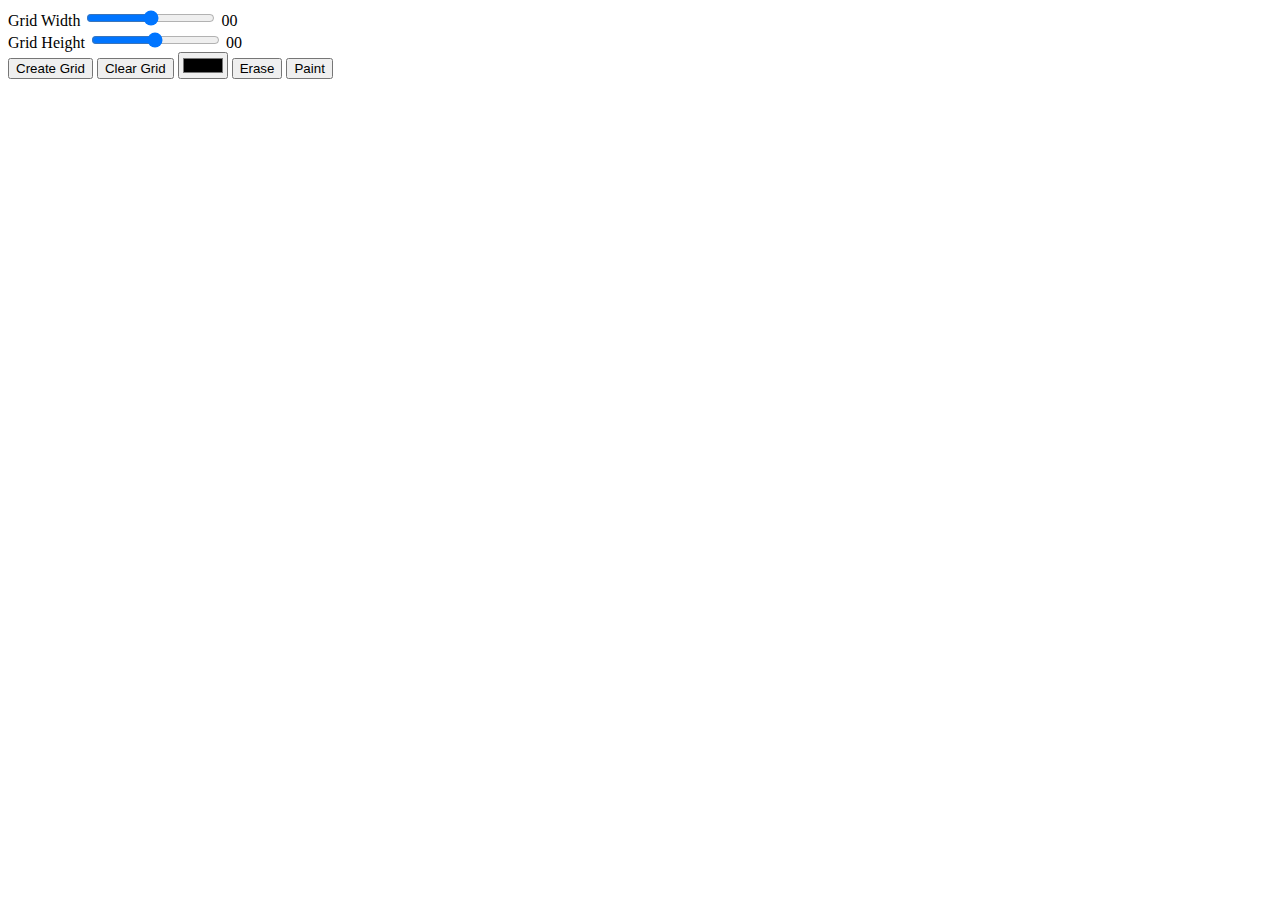
==== #DAY-2/index.html @ 9823f208 "pixel keyboard structure" ====
<!DOCTYPE html>
<html lang="en">

<head>
    <meta charset="UTF-8">
    <meta http-equiv="X-UA-Compatible" content="IE=edge">
    <meta name="viewport" content="width=device-width, initial-scale=1.0">
    <link rel="stylesheet" href="style.css">
    <title>#1 - Pixel Art Generator | AsmrProg</title>
</head>

<body>

    <div class="wrapper">
        <div class="options">
            <div class="opt-wrapper">
                <div class="slider">
                    <label for="width-range">Grid Width</label>
                    <input type="range" id="width-range" min="1" max="35">
                    <span id="width-value">00</span>
                </div>
                <div class="slider">
                    <label for="height-range">Grid Height</label>
                    <input type="range" id="height-range" min="1" max="35">
                    <span id="height-value">00</span>
                </div>
            </div>

            <div class="opt-wrapper">
                <button id="submit-grid">Create Grid</button>
                <button id="clear-grid">Clear Grid</button>
                <input type="color" id="color-input">
                <button id="erase-btn">Erase</button>
                <button id="paint-btn">Paint</button>
            </div>

        </div>
        <div class="container"></div>
    </div>




    <script src="index.js"></script>
</body>

</html>
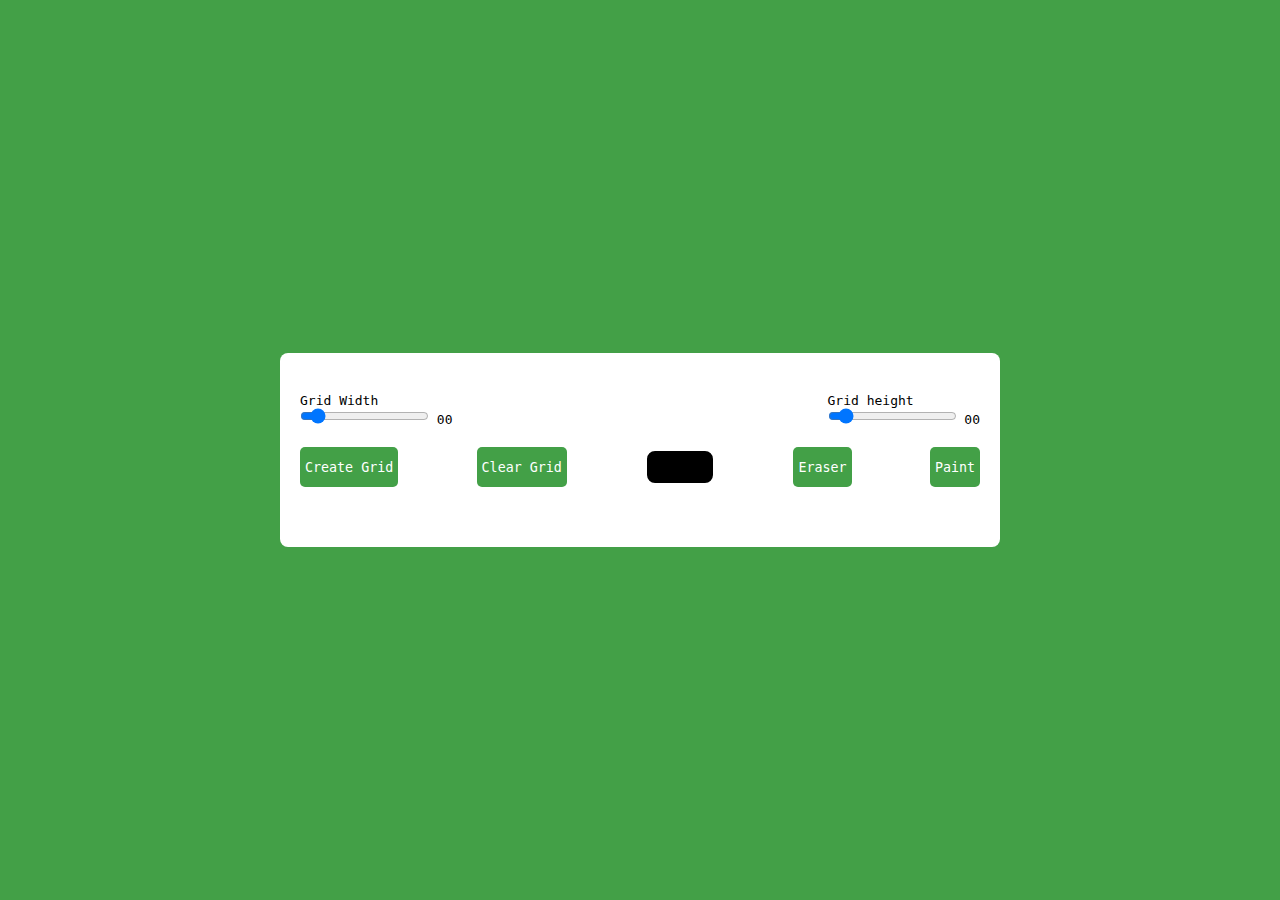
==== commit 5213f3ec: "day 2 final confirm structure" ====
--- a/#DAY-2/index.html
+++ b/#DAY-2/index.html
@@ -1,47 +1,46 @@
 <!DOCTYPE html>
 <html lang="en">
-
 <head>
     <meta charset="UTF-8">
-    <meta http-equiv="X-UA-Compatible" content="IE=edge">
     <meta name="viewport" content="width=device-width, initial-scale=1.0">
+    <title>pixel editor</title>
     <link rel="stylesheet" href="style.css">
-    <title>#1 - Pixel Art Generator | AsmrProg</title>
 </head>
-
 <body>
+    
 
     <div class="wrapper">
-        <div class="options">
+        <div class="option">
+
             <div class="opt-wrapper">
                 <div class="slider">
-                    <label for="width-range">Grid Width</label>
-                    <input type="range" id="width-range" min="1" max="35">
-                    <span id="width-value">00</span>
+                    <label for="width-range" >Grid Width</label>
+                    <input type="range" id="width-range" min="1" max="100" value="10"></input>
+                    <spam id="width-value">00</spam>
                 </div>
+
                 <div class="slider">
-                    <label for="height-range">Grid Height</label>
-                    <input type="range" id="height-range" min="1" max="35">
-                    <span id="height-value">00</span>
+                    <label for="height-range" >Grid height</label>
+                    <input type="range" id="height-rane" min="1" max="100" value="10"></input>
+                    <spam id="height-value">00</spam>
                 </div>
             </div>
 
             <div class="opt-wrapper">
-                <button id="submit-grid">Create Grid</button>
+                <button id="summit-grid" >Create Grid</button>
                 <button id="clear-grid">Clear Grid</button>
-                <input type="color" id="color-input">
-                <button id="erase-btn">Erase</button>
+                <input type="color" id="color-picker"></input>
+                <button id="eraser-btn">Eraser</button>
                 <button id="paint-btn">Paint</button>
             </div>
+        </div>
+        <div class="container">
 
         </div>
-        <div class="container"></div>
     </div>
 
 
 
-
-    <script src="index.js"></script>
+    <script type="text/javascript" src="script.js"></script>
 </body>
-
 </html>--- a/#DAY-2/style.css
+++ b/#DAY-2/style.css
@@ -0,0 +1,83 @@
+*{
+    padding: 0;
+    margin: 0;
+    box-sizing: border-box;
+    font-family: monospace;
+}
+
+body{
+    background-color: #43a047;
+}
+
+.wrapper{
+    background-color: #fff;
+    width: 80vmin;
+    position: absolute;
+    transform: translate(-50%, -50%);
+    top: 50%;
+    left: 50%;
+    padding: 40px 20px;
+    border-radius: 8px;
+}
+
+label{
+    display: block;
+}
+
+span{
+    position: relative;
+    font-size: 22px;
+    bottom: -1px;
+}
+
+.opt-wrapper{
+    display: flex;
+    justify-content: space-between;
+    margin-bottom: 20px;
+    gap: 10px;
+}
+
+button{
+    background-color: #43a047;
+    border: none;
+    border-radius: 5px;
+    padding: 5px;
+    color: #fff;
+}
+
+input[type="color"]{
+    -webkit-appearance: none;
+    -moz-appearance: none;
+    appearance: none;
+    background-color: transparent;
+    width: 70px;
+    height: 40px;
+    border: none;
+    cursor: pointer;
+}
+
+input[type="color"]::-webkit-color-swatch{
+    border-radius: 8px;
+    border: 4px solid #000;
+}
+input[type="color"]::-moz-color-swatch{
+    border-radius: 8px;
+    border: 4px solid #000;
+}
+
+.gridCol{
+    height: 1em;
+    width: 1em;
+    border: 1px solid #ddd;
+}
+
+.gridRow{
+    display: flex;
+}
+
+@media only screen and (max-width: 768px){
+    .gridCol{
+        height: 0.8em;
+        width: 0.8em;
+    }
+}